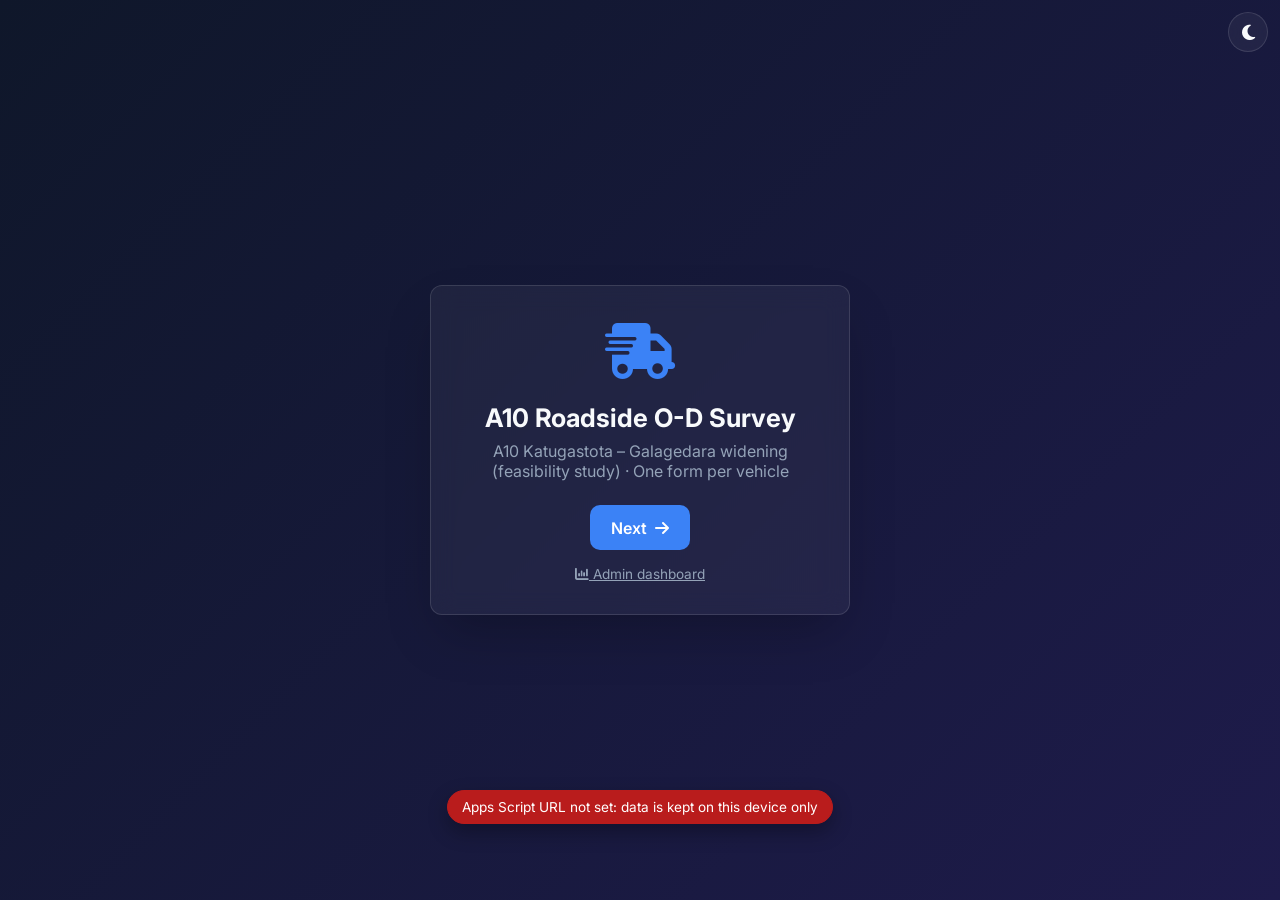
==== index.html @ ec2e31d9 "A10 Katugastota - Galagedara roadside O-D survey app Copied from the A4 O-D survey app and adapted f" ====
<!DOCTYPE html>
<html lang="en">
<head>
    <meta charset="UTF-8">
    <meta name="viewport" content="width=device-width, initial-scale=1.0, viewport-fit=cover">
    <title>A10 Roadside O-D Survey</title>
    <link href="https://fonts.googleapis.com/css2?family=Inter:wght@400;500;600;700;800&display=swap" rel="stylesheet">
    <link rel="stylesheet" href="https://cdnjs.cloudflare.com/ajax/libs/font-awesome/6.4.0/css/all.min.css">
    <link rel="stylesheet" href="style.css">
    <link rel="manifest" href="manifest.json">
    <link rel="icon" type="image/png" sizes="32x32" href="icons/favicon-32.png">
    <link rel="apple-touch-icon" href="icons/apple-touch-icon.png">
    <meta name="theme-color" content="#0f172a">
    <meta name="apple-mobile-web-app-capable" content="yes">
</head>
<body>

    <button id="theme-toggle" class="theme-btn" title="Toggle theme" aria-label="Toggle theme">
        <i class="fa-solid fa-moon"></i>
    </button>

    <div id="app-container">

        <!-- Screen 1: Welcome -->
        <section id="screen-welcome" class="screen active">
            <div class="card">
                <div class="icon-container"><i class="fa-solid fa-truck-fast"></i></div>
                <h1 class="title">A10 Roadside O-D Survey</h1>
                <p class="subtitle">One form per vehicle</p>
                <button id="btn-next" class="btn-primary pulse-anim">Next <i class="fa-solid fa-arrow-right"></i></button>
                <a href="admin.html" class="btn-link admin-link"><i class="fa-solid fa-chart-column"></i> Admin dashboard</a>
            </div>
        </section>

        <!-- Screen 2: Shift setup -->
        <section id="screen-setup" class="screen">
            <div class="card">
                <h2 class="title">Shift Setup</h2>
                <div class="form-group">
                    <label for="surveyor-name"><i class="fa-solid fa-user"></i> Recorder (enumerator)</label>
                    <input type="text" id="surveyor-name" placeholder="Enter your name" autocomplete="off">
                </div>
                <div class="form-group">
                    <label for="survey-location"><i class="fa-solid fa-location-dot"></i> Survey location (station)</label>
                    <input type="text" id="survey-location" placeholder="Pick or type the station" autocomplete="off" list="location-list">
                    <datalist id="location-list"></datalist>
                </div>
                <div class="form-group">
                    <label for="survey-direction"><i class="fa-solid fa-arrow-right-arrow-left"></i> Direction of travel surveyed</label>
                    <div id="dir-chips" class="chips setup-chips" role="radiogroup" aria-label="Direction"></div>
                    <input type="text" id="survey-direction" placeholder="or type, e.g. Towards Kandy" autocomplete="off">
                </div>
                <p class="setup-note"><i class="fa-solid fa-location-crosshairs"></i> Date, time, a form number and the phone's GPS position are saved with every interview automatically. Allow location access when the phone asks.</p>
                <button id="btn-start" class="btn-primary w-full btn-disabled" disabled>Start Shift <i class="fa-solid fa-play"></i></button>
                <button id="btn-export-setup" class="btn-link" type="button"><i class="fa-solid fa-download"></i> Export Local Backup</button>
            </div>
        </section>

        <!-- Screen 3: Questionnaire -->
        <section id="screen-survey" class="screen survey-screen">
            <header class="topbar">
                <div class="session-info">
                    <span class="chip chip-strong"><i class="fa-solid fa-user"></i> <b id="info-name">-</b></span>
                    <span class="chip"><i class="fa-solid fa-location-dot"></i> <b id="info-location">-</b></span>
                    <button id="info-direction" class="chip chip-btn" type="button" title="Tap to change the direction surveyed"><i class="fa-solid fa-arrow-right-arrow-left"></i> <b id="info-direction-text">-</b></button>
                    <span id="gps-chip" class="chip gps-chip wait" title="Saved with each interview"><i class="fa-solid fa-location-crosshairs"></i> <span class="gps-text">GPS searching…</span></span>
                </div>
                <div class="header-actions">
                    <span id="sync-status" class="sync-status"><span class="dot"></span><span class="sync-text">Online</span></span>
                    <button id="btn-my-vehicles" class="chip chip-btn" type="button" title="My vehicles today, against my target"><i class="fa-solid fa-clipboard-check"></i> <b id="count-session">0</b> <i class="fa-solid fa-chevron-down my-chev"></i></button>
                    <button id="btn-undo" class="icon-btn" title="Delete the last saved interview"><i class="fa-solid fa-rotate-left"></i><span class="hide-sm">Undo</span></button>
                    <button id="btn-export" class="icon-btn" title="Export local backup"><i class="fa-solid fa-download"></i></button>
                    <button id="btn-end" class="icon-btn danger" title="End shift"><i class="fa-solid fa-flag-checkered"></i><span class="hide-sm">End</span></button>
                </div>
            </header>

            <main class="form-scroll" id="form-scroll">
                <div class="interview-form">
                    <!-- Filled in automatically -->
                    <section class="q auto-info" aria-label="Recorded automatically">
                        <div class="auto-grid">
                            <div class="auto-wide"><span class="auto-label">Form No. (next)</span><b id="auto-id">-</b></div>
                            <div><span class="auto-label">Date</span><b id="auto-date">-</b></div>
                            <div><span class="auto-label">Time</span><b id="auto-time">-</b></div>
                            <div class="auto-wide"><span class="auto-label">Location (GPS)</span><b id="auto-location">Waiting for GPS…</b></div>
                        </div>
                        <p class="auto-note"><i class="fa-solid fa-circle-info"></i> Recorded automatically when you save.</p>
                    </section>
                    <form id="interview-form" class="interview-form" novalidate autocomplete="off"></form>
                </div>
            </main>

            <footer class="save-bar">
                <span id="progress" class="progress">0 answered</span>
                <button id="btn-clear" class="btn-secondary" type="button"><i class="fa-solid fa-eraser"></i> Clear</button>
                <button id="btn-save" class="btn-primary" type="button"><i class="fa-solid fa-floppy-disk"></i> Save interview</button>
            </footer>
        </section>
    </div>

    <!-- Modal (confirm / summary) -->
    <div id="modal" class="modal hidden" role="dialog" aria-modal="true" aria-labelledby="modal-title">
        <div class="modal-card">
            <h3 id="modal-title"></h3>
            <div id="modal-body"></div>
            <div class="modal-actions">
                <button id="modal-cancel" class="btn-secondary">Cancel</button>
                <button id="modal-ok" class="btn-primary">OK</button>
            </div>
        </div>
    </div>

    <div id="toast-container" aria-live="polite"></div>

    <script>
        if ('serviceWorker' in navigator) {
            window.addEventListener('load', () => {
                navigator.serviceWorker.register('./sw.js').catch(err => console.log('SW registration failed:', err));
            });
        }
    </script>
    <script src="config.js"></script>
    <script src="app.js"></script>
</body>
</html>
---- style.css ----
:root {
    --bg-gradient: linear-gradient(135deg, #0f172a 0%, #1e1b4b 100%);
    --glass-bg: rgba(255, 255, 255, 0.05);
    --glass-bg-strong: rgba(255, 255, 255, 0.09);
    --glass-border: rgba(255, 255, 255, 0.12);
    --sheet-bg: #1e293b;
    --text-primary: #f8fafc;
    --text-secondary: #94a3b8;

    --accent: #3b82f6;
    --accent-hover: #2563eb;
    --accent-soft: rgba(59, 130, 246, 0.22);
    --ok: #10b981;
    --danger: #ef4444;
    --warn: #f59e0b;

    --card-radius: 12px;
    --btn-radius: 10px;
    --wheel-item: 44px;
}

body.light-theme {
    --bg-gradient: linear-gradient(135deg, #f1f5f9 0%, #cbd5e1 100%);
    --glass-bg: rgba(255, 255, 255, 0.7);
    --glass-bg-strong: rgba(255, 255, 255, 0.95);
    --glass-border: rgba(15, 23, 42, 0.12);
    --sheet-bg: #ffffff;
    --text-primary: #0f172a;
    --text-secondary: #475569;
    --accent-soft: rgba(59, 130, 246, 0.16);
    --ok: #059669;
    --danger: #dc2626;
}

* { margin: 0; padding: 0; box-sizing: border-box; -webkit-tap-highlight-color: transparent; }
html, body { height: 100%; }
body {
    font-family: 'Inter', system-ui, sans-serif;
    background: #0f172a;
    background: var(--bg-gradient);
    color: var(--text-primary);
    overflow: hidden;
}
button { font-family: inherit; cursor: pointer; }
.hidden { display: none !important; }
.w-full { width: 100%; }

#app-container { width: 100%; height: 100vh; position: relative; }
@supports (height: 100dvh) { #app-container { height: 100dvh; } }

/* ---------- Screens ---------- */
.screen {
    position: absolute;
    inset: 0;
    display: flex;
    flex-direction: column;
    justify-content: center;
    align-items: center;
    padding: 16px;
    opacity: 0;
    pointer-events: none;
    transition: opacity 0.3s ease-in-out;
    overflow-y: auto;
}
.screen.active { opacity: 1; pointer-events: all; z-index: 10; }

.theme-btn {
    position: fixed;
    top: 12px;
    right: 12px;
    width: 40px;
    height: 40px;
    border-radius: 50%;
    background: var(--glass-bg);
    border: 1px solid var(--glass-border);
    color: var(--text-primary);
    font-size: 1.1rem;
    z-index: 100;
    backdrop-filter: blur(10px);
}
body.on-survey .theme-btn { display: none; }

/* ---------- Cards / setup ---------- */
.card {
    background: var(--glass-bg);
    backdrop-filter: blur(12px);
    border: 1px solid var(--glass-border);
    border-radius: var(--card-radius);
    padding: 2rem;
    text-align: center;
    width: 420px;
    max-width: 100%;
    box-shadow: 0 25px 50px -12px rgba(0, 0, 0, 0.25);
    margin: auto;
}
.icon-container { font-size: 3.5rem; color: var(--accent); margin-bottom: 1rem; }
.title { font-size: 1.6rem; font-weight: 700; margin-bottom: 0.5rem; }
.subtitle { color: var(--text-secondary); margin-bottom: 1.5rem; }
#screen-setup .title { margin-bottom: 1.25rem; }

.form-group { margin-bottom: 1.1rem; text-align: left; }
.form-group label { display: block; font-weight: 600; font-size: 0.9rem; margin-bottom: 0.4rem; }
.form-group label i { color: var(--accent); margin-right: 0.35rem; width: 1em; }

input[type="text"], textarea {
    width: 100%;
    padding: 0.75rem 0.9rem;
    border-radius: var(--btn-radius);
    border: 1px solid var(--glass-border);
    background: var(--glass-bg-strong);
    color: var(--text-primary);
    font-size: 1rem;
    font-family: inherit;
    outline: none;
}
textarea { resize: vertical; min-height: 64px; }
input[type="text"]:focus, textarea:focus { border-color: var(--accent); box-shadow: 0 0 0 3px rgba(59, 130, 246, 0.25); }
input::placeholder, textarea::placeholder { color: var(--text-secondary); }

.input-with-button { display: flex; gap: 0.5rem; }
.btn-icon {
    flex: 0 0 48px;
    border-radius: var(--btn-radius);
    border: 1px solid var(--glass-border);
    background: var(--glass-bg-strong);
    color: var(--accent);
    font-size: 1.1rem;
}
.status-text { font-size: 0.8rem; margin-top: 0.35rem; color: var(--text-secondary); }
.status-text.ok { color: var(--ok); }
.status-text.err { color: var(--danger); }

.btn-primary, .btn-secondary {
    border: none;
    border-radius: var(--btn-radius);
    padding: 0.8rem 1.3rem;
    font-size: 1rem;
    font-weight: 600;
    display: inline-flex;
    align-items: center;
    justify-content: center;
    gap: 0.5rem;
}
.btn-primary { background: var(--accent); color: #fff; }
.btn-primary:active { background: var(--accent-hover); transform: scale(0.98); }
.btn-secondary { background: var(--glass-bg-strong); color: var(--text-primary); border: 1px solid var(--glass-border); }
.btn-primary.danger { background: var(--danger); }
.btn-disabled, .btn-primary:disabled { opacity: 0.45; pointer-events: none; }
.btn-link {
    display: block;
    margin: 1rem auto 0;
    background: none;
    border: none;
    color: var(--text-secondary);
    font-size: 0.85rem;
    text-decoration: underline;
}
.pulse-anim { animation: pulse 2s infinite; }
@keyframes pulse {
    0% { box-shadow: 0 0 0 0 rgba(59, 130, 246, 0.6); }
    70% { box-shadow: 0 0 0 12px rgba(59, 130, 246, 0); }
    100% { box-shadow: 0 0 0 0 rgba(59, 130, 246, 0); }
}

/* ---------- Interview screen ---------- */
.survey-screen {
    justify-content: flex-start;
    align-items: stretch;
    padding: 0;
    overflow: hidden;
}

.topbar {
    display: flex;
    justify-content: space-between;
    align-items: center;
    gap: 8px;
    flex-wrap: wrap;
    padding: 8px 12px;
    padding-top: max(8px, env(safe-area-inset-top));
    border-bottom: 1px solid var(--glass-border);
    background: var(--glass-bg);
    backdrop-filter: blur(10px);
}
.session-info, .header-actions { display: flex; align-items: center; gap: 6px; flex-wrap: wrap; }

.chip {
    display: inline-flex;
    align-items: center;
    gap: 6px;
    padding: 6px 10px;
    border-radius: 999px;
    background: var(--glass-bg);
    border: 1px solid var(--glass-border);
    font-size: 0.85rem;
    white-space: nowrap;
    max-width: 40vw;
    overflow: hidden;
    text-overflow: ellipsis;
}
.chip-strong { background: rgba(59, 130, 246, 0.18); border-color: rgba(59, 130, 246, 0.5); }
.chip i { color: var(--text-secondary); }

.icon-btn {
    display: inline-flex;
    align-items: center;
    gap: 6px;
    min-height: 34px;
    padding: 6px 12px;
    border-radius: 999px;
    border: 1px solid var(--glass-border);
    background: var(--glass-bg-strong);
    color: var(--text-primary);
    font-size: 0.85rem;
    font-weight: 600;
}
.icon-btn.danger { color: #fff; background: var(--danger); border-color: transparent; }

.sync-status { display: inline-flex; align-items: center; gap: 6px; font-size: 0.8rem; color: var(--text-secondary); white-space: nowrap; cursor: pointer; }
.sync-status .dot { width: 9px; height: 9px; border-radius: 50%; background: var(--ok); }
.sync-status.pending .dot { background: var(--warn); }
.sync-status.syncing .dot { background: var(--accent); animation: blink 1s infinite; }
.sync-status.offline .dot, .sync-status.error .dot { background: var(--danger); }
.sync-status.unconfigured .dot { background: var(--text-secondary); }
@keyframes blink { 50% { opacity: 0.3; } }

.form-scroll { flex: 1; overflow-y: auto; -webkit-overflow-scrolling: touch; padding: 12px 12px 24px; }
.interview-form { max-width: 760px; margin: 0 auto; display: flex; flex-direction: column; gap: 10px; }

.q {
    padding: 12px 14px 14px;
    border-radius: var(--card-radius);
    background: var(--glass-bg);
    border: 1px solid var(--glass-border);
    scroll-margin-top: 12px;
}
.q.answered { border-color: rgba(16, 185, 129, 0.45); }
.q-label { display: flex; align-items: baseline; gap: 8px; font-weight: 700; font-size: 1rem; margin-bottom: 10px; }
.q-num {
    flex: none;
    display: inline-grid;
    place-items: center;
    min-width: 24px;
    height: 24px;
    padding: 0 6px;
    border-radius: 999px;
    background: var(--accent);
    color: #fff;
    font-size: 0.75rem;
}
.q.answered .q-num { background: var(--ok); }
.q-hint { font-weight: 500; font-size: 0.8rem; color: var(--text-secondary); }

/* Time fields */
.time-row { display: flex; gap: 8px; align-items: stretch; flex-wrap: wrap; }
.time-btn {
    flex: 1 1 160px;
    display: flex;
    align-items: center;
    gap: 12px;
    padding: 10px 14px;
    border-radius: var(--btn-radius);
    border: 1px solid var(--glass-border);
    background: var(--glass-bg-strong);
    color: var(--text-primary);
    font-size: 1.6rem;
    font-weight: 700;
    font-variant-numeric: tabular-nums;
    text-align: left;
}
.time-btn i { font-size: 1.1rem; color: var(--accent); }
.time-btn.empty .time-val { color: var(--text-secondary); }
.mini-btn {
    padding: 0 16px;
    border-radius: var(--btn-radius);
    border: 1px solid var(--glass-border);
    background: var(--glass-bg-strong);
    color: var(--text-primary);
    font-weight: 600;
}
.segmented { display: inline-flex; border: 1px solid var(--glass-border); border-radius: var(--btn-radius); overflow: hidden; }
.segmented button { padding: 8px 14px; border: none; background: var(--glass-bg-strong); color: var(--text-secondary); font-weight: 600; font-size: 0.85rem; }
.segmented button.selected { background: var(--accent); color: #fff; }
.stay-info { margin-top: 8px; font-size: 0.85rem; color: var(--text-secondary); }
.stay-info.warn { color: var(--warn); }

/* Choice chips */
.chips { display: flex; flex-wrap: wrap; gap: 8px; }
.chips.grid { display: grid; grid-template-columns: repeat(auto-fill, minmax(170px, 1fr)); }
.chip-opt {
    display: inline-flex;
    align-items: center;
    gap: 8px;
    min-height: 44px;
    padding: 8px 14px;
    border-radius: var(--btn-radius);
    border: 2px solid var(--glass-border);
    background: var(--glass-bg-strong);
    color: var(--text-primary);
    font-size: 0.95rem;
    font-weight: 600;
    text-align: left;
    line-height: 1.2;
}
.chip-opt i { color: var(--text-secondary); width: 1.1em; text-align: center; }
.chip-opt.selected { border-color: var(--accent); background: var(--accent-soft); }
.chip-opt.selected i { color: var(--accent); }
.chips.yesno .chip-opt { min-width: 96px; justify-content: center; font-size: 1rem; }
.chips.multi .chip-opt::before {
    content: '';
    flex: none;
    width: 16px;
    height: 16px;
    border-radius: 4px;
    border: 2px solid var(--text-secondary);
}
.chips.multi .chip-opt.selected::before { background: var(--accent); border-color: var(--accent); box-shadow: inset 0 0 0 2px var(--sheet-bg); }
.other-input, .notes-input { margin-top: 10px; }

/* Place autocomplete */
.place { position: relative; }
.place .place-icon { position: absolute; left: 12px; top: 50%; transform: translateY(-50%); color: var(--accent); pointer-events: none; }
.place input { padding-left: 2.3rem; padding-right: 2.3rem; }
.place .place-clear {
    position: absolute;
    right: 6px;
    top: 50%;
    transform: translateY(-50%);
    width: 32px;
    height: 32px;
    border: none;
    border-radius: 50%;
    background: transparent;
    color: var(--text-secondary);
}
.place-status { margin-top: 6px; font-size: 0.8rem; color: var(--text-secondary); min-height: 1em; }
.place-status.ok { color: var(--ok); }
.suggest {
    list-style: none;
    position: absolute;
    left: 0;
    right: 0;
    top: calc(100% + 4px);
    z-index: 50;
    max-height: 280px;
    overflow-y: auto;
    border-radius: var(--btn-radius);
    border: 1px solid var(--glass-border);
    background: var(--sheet-bg);
    box-shadow: 0 16px 32px rgba(0, 0, 0, 0.35);
}
.suggest li { padding: 10px 12px; border-bottom: 1px solid var(--glass-border); cursor: pointer; }
.suggest li:last-child { border-bottom: none; }
.suggest li.active, .suggest li:hover { background: var(--accent-soft); }
.suggest .s-main { font-weight: 600; font-size: 0.95rem; }
.suggest .s-sub { font-size: 0.78rem; color: var(--text-secondary); margin-top: 2px; }
.suggest .s-tag { font-size: 0.65rem; font-weight: 700; color: var(--accent); margin-left: 6px; text-transform: uppercase; }
.suggest .s-info { cursor: default; color: var(--text-secondary); font-size: 0.85rem; }
.suggest .s-attrib { cursor: default; font-size: 0.7rem; color: var(--text-secondary); text-align: right; padding: 4px 10px; }

/* Save bar */
.save-bar {
    display: flex;
    align-items: center;
    gap: 8px;
    padding: 10px 12px;
    padding-bottom: max(10px, env(safe-area-inset-bottom));
    border-top: 1px solid var(--glass-border);
    background: var(--glass-bg);
    backdrop-filter: blur(10px);
}
.save-bar .progress { flex: 1; font-size: 0.85rem; color: var(--text-secondary); }
.save-bar .btn-primary { background: var(--ok); }

/* Netlify adds a "Powered by Netlify" badge fixed to the bottom-right
   corner. Keep the Save button clear of it: leave that corner empty on
   wide screens, and lift the bar above the badge on phones. */
body.has-host-badge .save-bar { padding-right: 240px; }
@media (max-width: 699px) {
    body.has-host-badge .save-bar { padding-right: 12px; padding-bottom: calc(max(10px, env(safe-area-inset-bottom)) + 62px); }
    body.has-host-badge #toast-container { bottom: 140px; }
}

/* ---------- Time wheel sheet ---------- */
.sheet {
    position: fixed;
    inset: 0;
    z-index: 400;
    display: flex;
    align-items: flex-end;
    justify-content: center;
    background: rgba(2, 6, 23, 0.55);
}
.sheet-card {
    width: 420px;
    max-width: 100%;
    padding: 16px 16px max(16px, env(safe-area-inset-bottom));
    border-radius: 16px 16px 0 0;
    background: var(--sheet-bg);
    border: 1px solid var(--glass-border);
    animation: sheetUp 0.2s ease-out;
}
@media (min-height: 700px) and (min-width: 600px) { .sheet { align-items: center; } .sheet-card { border-radius: 16px; } }
@keyframes sheetUp { from { transform: translateY(30px); opacity: 0; } to { transform: none; opacity: 1; } }
.sheet-card h3 { text-align: center; margin-bottom: 12px; }

.wheels { position: relative; display: flex; justify-content: center; align-items: flex-start; gap: 8px; }
.wheel-wrap { display: flex; flex-direction: column; align-items: center; gap: 4px; }
.wheel {
    width: 96px;
    height: calc(var(--wheel-item) * 5);
    overflow-y: scroll;
    scroll-snap-type: y mandatory;
    scrollbar-width: none;
    position: relative;
    z-index: 2;
    outline: none;
    -webkit-mask-image: linear-gradient(to bottom, transparent 0%, #000 30%, #000 70%, transparent 100%);
    mask-image: linear-gradient(to bottom, transparent 0%, #000 30%, #000 70%, transparent 100%);
}
.wheel::-webkit-scrollbar { display: none; }
.wheel .spacer { height: calc(var(--wheel-item) * 2); }
.wheel .item {
    height: var(--wheel-item);
    display: grid;
    place-items: center;
    scroll-snap-align: center;
    font-size: 1.3rem;
    font-variant-numeric: tabular-nums;
    color: var(--text-secondary);
    cursor: pointer;
    user-select: none;
}
.wheel .item.near { font-size: 1.5rem; }
.wheel .item.sel { font-size: 2rem; font-weight: 800; color: var(--text-primary); }
.wheel-colon { height: calc(var(--wheel-item) * 5); display: grid; place-items: center; font-size: 2rem; font-weight: 800; z-index: 2; }
.wheel-cap { font-size: 0.75rem; color: var(--text-secondary); }
.wheel-band {
    position: absolute;
    left: 50%;
    top: calc(var(--wheel-item) * 2);
    width: 240px;
    height: var(--wheel-item);
    transform: translateX(-50%);
    border-radius: 10px;
    background: var(--accent-soft);
    border: 1px solid rgba(59, 130, 246, 0.5);
    z-index: 1;
}
.sheet-actions { display: grid; grid-template-columns: 1fr 1fr 1.4fr; gap: 8px; margin-top: 14px; }

/* ---------- Modal / toast ---------- */
.modal {
    position: fixed;
    inset: 0;
    z-index: 500;
    display: flex;
    align-items: center;
    justify-content: center;
    padding: 16px;
    background: rgba(2, 6, 23, 0.6);
}
.modal-card {
    width: 440px;
    max-width: 100%;
    max-height: 100%;
    overflow-y: auto;
    padding: 1.4rem;
    border-radius: var(--card-radius);
    background: var(--sheet-bg);
    border: 1px solid var(--glass-border);
}
.modal-card h3 { margin-bottom: 0.6rem; }
#modal-body { color: var(--text-secondary); font-size: 0.95rem; line-height: 1.5; }
#modal-body table { width: 100%; border-collapse: collapse; margin-top: 0.5rem; color: var(--text-primary); }
#modal-body td { padding: 4px 0; border-bottom: 1px solid var(--glass-border); }
#modal-body td:last-child { text-align: right; font-weight: 700; }
.modal-actions { display: flex; justify-content: flex-end; gap: 8px; margin-top: 1.2rem; }

#toast-container {
    position: fixed;
    bottom: 76px;
    left: 50%;
    transform: translateX(-50%);
    z-index: 600;
    pointer-events: none;
    width: max-content;
    max-width: calc(100% - 32px);
}
.toast {
    padding: 8px 14px;
    border-radius: 999px;
    background: #0f172a;
    color: #fff;
    border: 1px solid var(--ok);
    font-size: 0.85rem;
    box-shadow: 0 8px 20px rgba(0, 0, 0, 0.3);
}
.toast.error { background: #b91c1c; border-color: #b91c1c; }
.toast.info { border-color: var(--accent); }

/* KMTT: GPS chip, setup note, interview-info strip, empty optionsFrom note */
.gps-chip.good { border-color: rgba(16, 185, 129, 0.6); }
.gps-chip.good i { color: var(--ok); }
.gps-chip.fair i { color: #f59e0b; }
.gps-chip.wait i { color: var(--text-secondary); animation: blink 1.4s infinite; }
.gps-chip.bad { border-color: rgba(220, 38, 38, 0.6); }
.gps-chip.bad i { color: #dc2626; }
.setup-note { font-size: 0.85rem; color: var(--text-secondary); margin: 4px 0 16px; line-height: 1.45; }
.setup-note i { color: var(--accent); margin-right: 4px; }
.auto-wide { grid-column: 1 / -1; }
#auto-location { font-size: 1rem; }
.chips-empty { font-size: 0.85rem; color: var(--text-secondary); margin: 4px 0 0; }
.form-section { margin: 14px 2px 2px; font-size: 0.8rem; font-weight: 800; letter-spacing: 0.06em; text-transform: uppercase; color: var(--accent); }
.form-section:first-child { margin-top: 2px; }

.storage-warning {
    position: fixed;
    top: 0;
    left: 0;
    right: 0;
    z-index: 700;
    background: #b91c1c;
    color: #fff;
    padding: 10px 16px;
    font-weight: 700;
    text-align: center;
}
.storage-warning button { margin-left: 12px; background: #fff; color: #b91c1c; border: none; border-radius: 4px; padding: 4px 10px; font-weight: 700; }

@media (max-width: 600px) {
    .hide-sm { display: none; }
    .chips.grid { grid-template-columns: 1fr 1fr; }
    .save-bar .progress { font-size: 0.75rem; }
    .save-bar .btn-secondary { padding: 0.8rem; }
    .save-bar .btn-secondary .lbl { display: none; }
}

@media (prefers-reduced-motion: reduce) {
    *, *::before, *::after { animation: none !important; transition: none !important; scroll-behavior: auto !important; }
}

/* Setup: Paid / Non-paid parking toggle */
.group-label { display: block; font-weight: 600; font-size: 0.9rem; margin-bottom: 0.4rem; }
.group-label i { color: var(--accent); margin-right: 0.35rem; width: 1em; }
.segmented-lg { display: flex; width: 100%; }
.segmented-lg button { flex: 1; padding: 12px 8px; font-size: 0.95rem; display: inline-flex; align-items: center; justify-content: center; gap: 8px; }

/* Option icons can be inline SVG (three-wheeler) */
.chip-opt .svg-icon { flex: none; width: 1.45em; height: 1.15em; color: var(--text-secondary); }
.chip-opt.selected .svg-icon { color: var(--accent); }

/* The Netlify badge (about 200x64 px, bottom-right, above everything) also
   covered the time wheel's Done button and pop-up buttons on phones. Lift
   those clear of it too. */
@media (max-width: 640px) {
    body.has-host-badge .sheet-card { padding-bottom: calc(max(16px, env(safe-area-inset-bottom)) + 72px); }
    body.has-host-badge .modal { padding-bottom: 88px; }
}

/* "Use as typed" - first row of the place suggestions */
.suggest li.s-typed { background: var(--accent-soft); }
.suggest li.s-typed .s-main i { color: var(--accent); margin-right: 4px; }
.suggest li.s-typed .s-sub { color: var(--accent); font-weight: 600; }

/* ===================== Pedestrian O-D additions ===================== */
.opt { font-weight: 500; color: var(--text-secondary); font-size: 0.8rem; }
.auto-info { padding: 10px 14px; }
.auto-grid { display: grid; grid-template-columns: repeat(2, minmax(0, 1fr)); gap: 8px; }
.auto-grid > div { display: flex; flex-direction: column; gap: 2px; }
.auto-label { font-size: 0.72rem; font-weight: 700; text-transform: uppercase; letter-spacing: 0.04em; color: var(--text-secondary); }
.auto-grid b { font-size: 1.25rem; font-variant-numeric: tabular-nums; }
.auto-note { margin-top: 6px; font-size: 0.78rem; color: var(--text-secondary); }
.auto-note i { color: var(--accent); margin-right: 4px; }
#screen-setup .btn-secondary.w-full { justify-content: center; }
.auto-grid b { white-space: nowrap; }
@media (max-width: 600px) {
    .auto-grid { grid-template-columns: auto 1fr; column-gap: 24px; }
    .auto-grid b { font-size: 1.05rem; }
}

/* Route map */
.route-map { height: 320px; border-radius: 10px; overflow: hidden; border: 1px solid var(--glass-border); background: #e5e7eb; z-index: 0; }
.route-tools { display: flex; gap: 8px; margin-top: 8px; flex-wrap: wrap; }
.route-tools .mini-btn { min-height: 40px; padding: 0 12px; display: inline-flex; align-items: center; gap: 6px; }
.route-tools .mini-btn:disabled { opacity: 0.4; }
.route-info { margin-top: 8px; font-size: 0.85rem; color: var(--text-secondary); }
.route-info.ok { color: var(--ok); }
.route-info.warn { color: var(--warn); }
.route-map .leaflet-control-layers { border-radius: 8px; font: 600 13px 'Inter', sans-serif; color: #111827; }
.route-map .leaflet-control-layers-base label { display: flex; align-items: center; gap: 4px; padding: 3px 2px; }
.route-pt { display: grid; place-items: center; }
.route-pt span { display: grid; place-items: center; width: 26px; height: 26px; border-radius: 50%; background: #2563eb; color: #fff; font: 700 12px 'Inter', sans-serif; border: 2px solid #fff; box-shadow: 0 1px 4px rgba(0,0,0,0.4); }
.route-pt.start span { background: #059669; }
.route-pt.end span { background: #dc2626; }
.route-pt.planned span { background: #f97316; }
.route-tools .route-phase.planned { border-color: #f97316; color: #f97316; }
/* Full screen: the map box moves into .route-overlay on <body>, showing only
   the map, Minimize, the points line, Undo point and Save route. */
.route-box { position: relative; }
.route-min, .route-tools .route-save { display: none; }
.route-overlay { display: none; }
.route-overlay.open {
    position: fixed; top: 0; left: 0; right: 0; bottom: 0; height: 100%; height: 100dvh; z-index: 450;
    display: flex; flex-direction: column; background: var(--sheet-bg);
}
body.has-host-badge .route-overlay.open { padding-bottom: 76px; }
.route-overlay .route-box { flex: 1; display: flex; flex-direction: column; min-height: 0; }
.route-overlay .route-map { flex: 1; height: auto; min-height: 0; border: 0; border-radius: 0; }
.route-overlay .leaflet-control-zoom, .route-overlay .leaflet-control-layers { display: none; }
.route-overlay .route-tools { display: grid; grid-template-columns: 1fr 1.25fr 1.1fr; gap: 8px; margin: 0; padding: 10px 12px max(10px, env(safe-area-inset-bottom)); }
.route-overlay .route-tools .mini-btn { min-height: 52px; justify-content: center; font-size: 1rem; }
.route-overlay .route-tools > :nth-child(2), .route-overlay .route-tools > :nth-child(3) { display: none; }
.route-overlay .route-tools .route-save { display: inline-flex; background: var(--ok); border-color: var(--ok); color: #fff; order: 3; }
.route-overlay .route-tools .route-phase { order: 2; }
.route-overlay .route-tools .mini-btn { font-size: 0.9rem; padding: 0 8px; }
.route-overlay .route-min {
    display: grid; place-items: center; position: absolute; z-index: 1001;
    top: max(12px, env(safe-area-inset-top)); left: 12px; width: 48px; height: 48px;
    border-radius: 50%; border: 0; background: rgba(17, 24, 39, 0.85); color: #fff; font-size: 1.2rem;
    box-shadow: 0 2px 8px rgba(0, 0, 0, 0.4);
}
.route-overlay .route-info {
    position: absolute; z-index: 1001; margin: 0;
    top: max(12px, env(safe-area-inset-top)); left: 72px; right: 12px; min-height: 48px;
    display: flex; align-items: center; padding: 6px 14px; border-radius: 24px;
    background: rgba(17, 24, 39, 0.85); color: #fff; font-weight: 600; box-shadow: 0 2px 8px rgba(0, 0, 0, 0.4);
}
.route-overlay .route-info.ok { color: #6ee7b7; }
.route-overlay .route-info.warn { color: #fcd34d; }
.route-search { display: none; }
.route-overlay .route-search { display: block; position: absolute; z-index: 1002; top: max(12px, env(safe-area-inset-top)); left: 72px; right: 12px; }
.route-overlay .route-search input { height: 48px; border-radius: 24px; padding-right: 14px; background: var(--sheet-bg); box-shadow: 0 2px 8px rgba(0, 0, 0, 0.4); }
.route-overlay .route-search .suggest { max-height: 50vh; }
.route-overlay .route-info { top: calc(max(12px, env(safe-area-inset-top)) + 58px); left: 12px; right: auto; min-height: 34px; padding: 4px 14px; font-size: 0.85rem; border-radius: 17px; }
.route-search-pin { display: grid; place-items: end center; color: #dc2626; font-size: 30px; text-shadow: 0 1px 3px rgba(0, 0, 0, 0.6); }
.route-search-tip { font: 600 12px 'Inter', sans-serif; text-align: center; }
body.route-full-open .theme-btn, body.route-full-open .topbar, body.route-full-open .save-bar { visibility: hidden; }

/* Several places (landmarks) as chips */
.place-chips { display: flex; flex-wrap: wrap; gap: 6px; margin-top: 8px; }
.place-chip { display: inline-flex; align-items: center; gap: 4px; padding: 5px 4px 5px 10px; border-radius: 999px; background: var(--accent-soft); border: 1px solid rgba(59, 130, 246, 0.5); font-size: 0.85rem; font-weight: 600; }
.place-chip button { width: 26px; height: 26px; border: none; border-radius: 50%; background: transparent; color: var(--text-secondary); }

/* ---------- Roadside O-D survey additions ---------- */
.chip-btn { cursor: pointer; color: inherit; font: inherit; }
.chip-btn:hover { border-color: var(--accent); }
.chip-btn b { overflow: hidden; text-overflow: ellipsis; }
.setup-chips { margin-bottom: 8px; }
.setup-chips .chip-opt, .modal-chips .chip-opt { flex: 1 1 100%; justify-content: flex-start; }
.modal-chips { margin: 4px 0 6px; }
.place-status.warn { color: var(--warn); }
.amount { display: flex; align-items: center; gap: 8px; flex-wrap: wrap; }
.amount-unit { font-weight: 700; color: var(--text-secondary); }
.amount input { flex: 1 1 160px; min-width: 0; }
.amount .amount-nk { flex: 0 0 auto; }
.plate .plate-prefix { flex: 1 1 110px; text-transform: uppercase; letter-spacing: 0.04em; font-weight: 600; }
.plate .plate-number { flex: 1 1 90px; letter-spacing: 0.08em; font-weight: 600; }
.plate .plate-sri, .plate .amount-nk { flex: 0 0 auto; }

/* My vehicles today (pop-up from the count button) */
#modal-body table.myv { font-size: 0.85rem; }
#modal-body table.myv th { text-align: right; font-size: 0.72rem; color: var(--text-secondary); padding: 2px 0 4px 6px; border-bottom: 1px solid var(--glass-border); }
#modal-body table.myv th:first-child, #modal-body table.myv td:first-child { text-align: left; padding-left: 0; }
#modal-body table.myv td { text-align: right; padding: 4px 0 4px 6px; font-weight: 600; }
#modal-body table.myv td:first-child { font-weight: 600; }
#modal-body table.myv td:last-child { color: var(--text-secondary); white-space: nowrap; }
#modal-body table.myv tr.met td:last-child { color: var(--ok); }
#modal-body table.myv tr.sub td { font-size: 0.78rem; font-weight: 400; color: var(--text-secondary); padding-top: 1px; padding-bottom: 1px; border-bottom: 0; }
#modal-body table.myv tr.sub td:first-child { padding-left: 1rem; }
#modal-body table.myv tr.tot td { font-weight: 800; border-top: 2px solid var(--glass-border); border-bottom: 0; }
#modal-body .myv-note { font-size: 0.75rem; margin-top: 0.5rem; }
#btn-my-vehicles .my-chev { font-size: 0.65rem; margin-left: 2px; color: var(--text-secondary); }

/* Vehicle photo: live camera view, tap to take the photo */
.photo-box { position: relative; aspect-ratio: 4 / 3; border-radius: 12px; overflow: hidden; background: #000; cursor: pointer; border: 2px solid var(--glass-border); touch-action: manipulation; }
.photo-box.has-photo { border-color: var(--ok); cursor: default; }
.photo-box.flash::after { content: ''; position: absolute; inset: 0; background: #fff; opacity: 0.7; }
.photo-video, .photo-img { position: absolute; inset: 0; width: 100%; height: 100%; object-fit: cover; }
.photo-img { display: none; }
.photo-box.has-photo .photo-img { display: block; }
.photo-box.has-photo .photo-video { display: none; }
.photo-msg { position: absolute; inset: 0; display: flex; align-items: center; justify-content: center; text-align: center; padding: 16px; color: #e2e8f0; font-size: 0.9rem; pointer-events: none; }
.photo-tip { position: absolute; left: 50%; bottom: 10px; transform: translateX(-50%); background: rgba(0, 0, 0, 0.6); color: #fff; padding: 6px 12px; border-radius: 999px; font-size: 0.85rem; white-space: nowrap; pointer-events: none; }
.photo-box:not(.live) .photo-tip { display: none; }
.photo-bar { display: flex; gap: 8px; margin-top: 8px; flex-wrap: wrap; }
.photo-bar .btn-secondary { padding: 0.55rem 0.9rem; font-size: 0.9rem; }
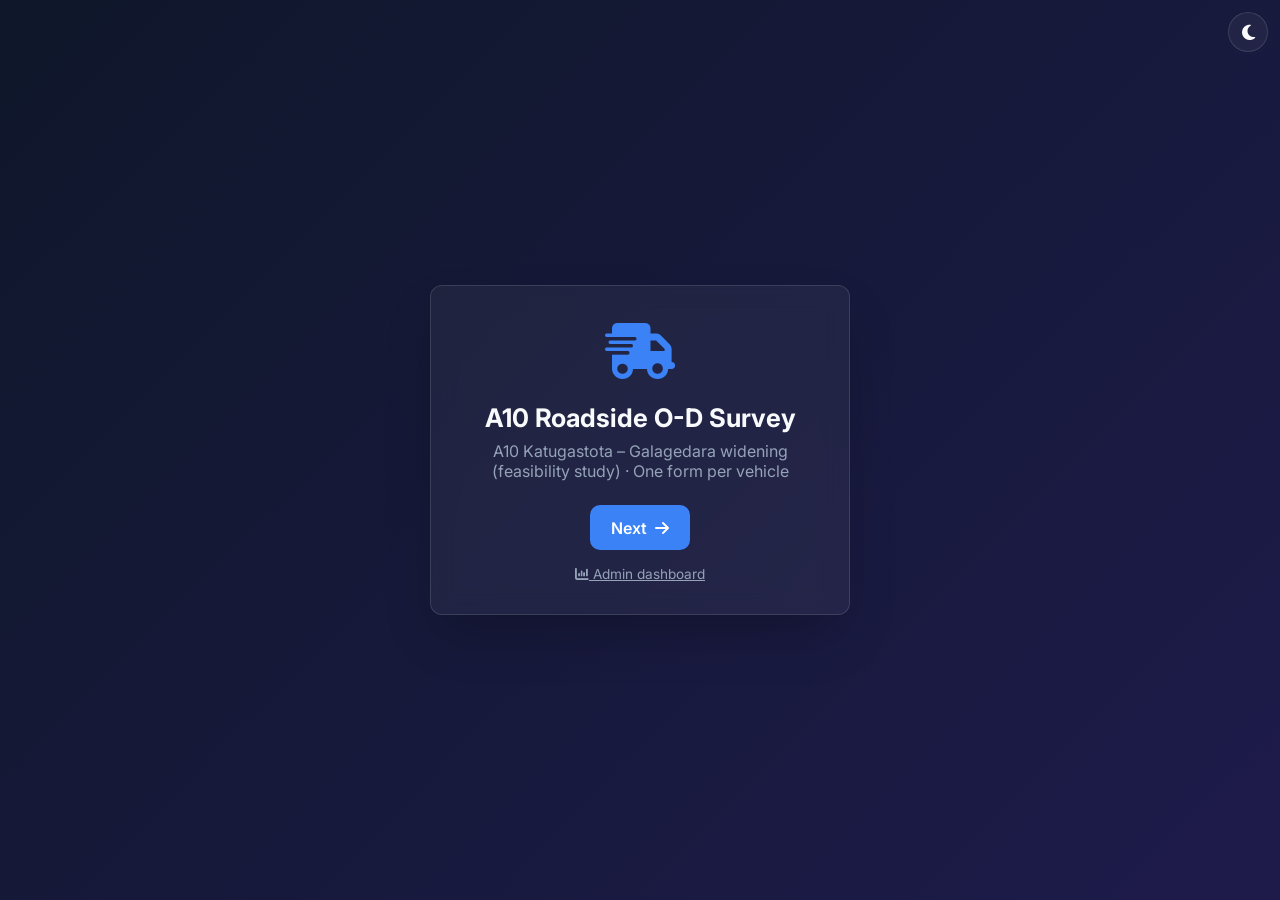
==== commit 406ee429: "Origin / destination by District > DSD > GND > village; expressway used and future use with intercha" ====
--- a/index.html
+++ b/index.html
@@ -120,6 +120,7 @@
         }
     </script>
     <script src="config.js"></script>
+    <script src="areas.js"></script>
     <script src="app.js"></script>
 </body>
 </html>
